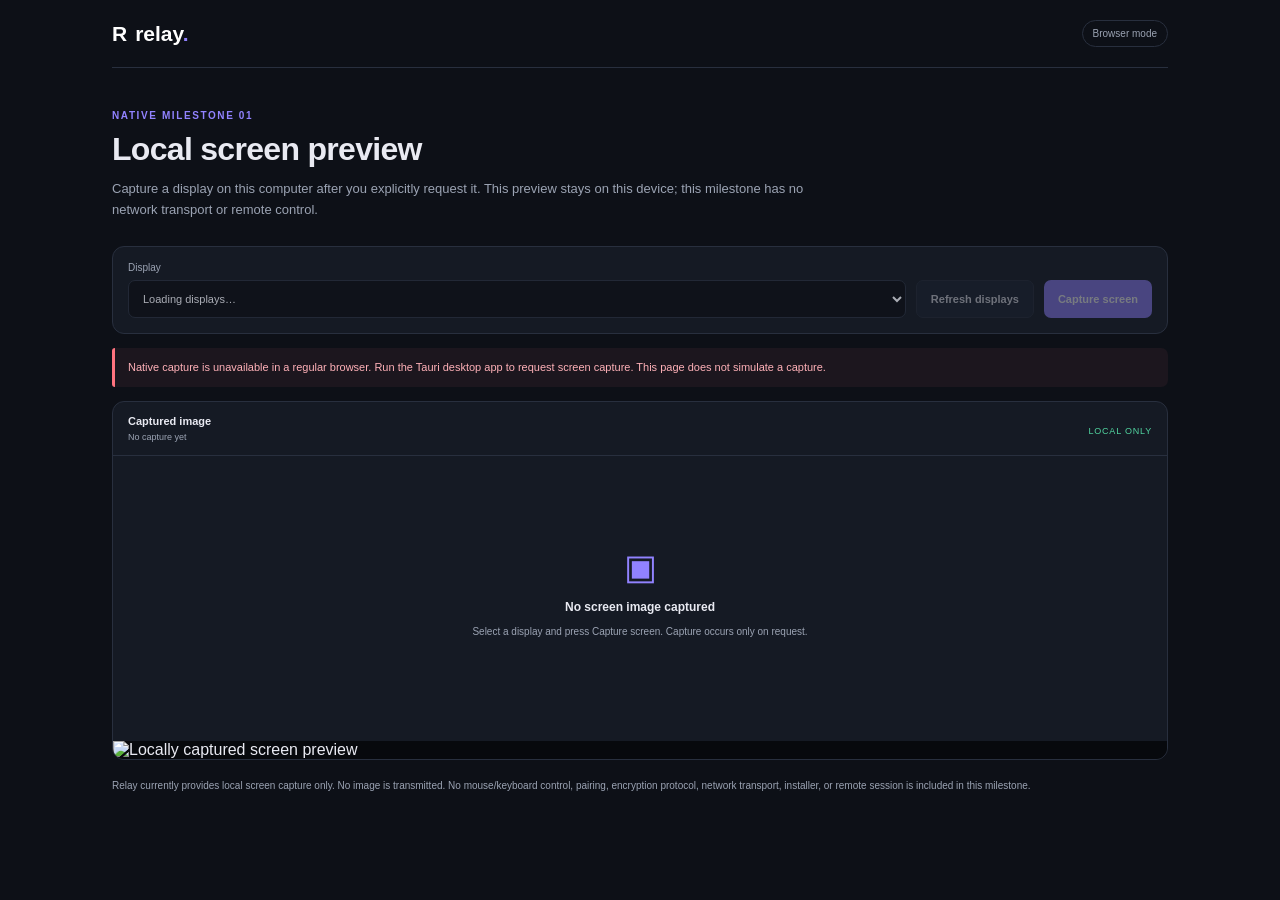
==== desktop-ui/index.html @ 4ce30d59 "Add native local screen capture milestone with Tauri and Rust" ====
<!doctype html>
<html lang="en">
<head>
  <meta charset="utf-8">
  <meta name="viewport" content="width=device-width, initial-scale=1">
  <meta name="color-scheme" content="dark light">
  <title>Relay — Local Screen Preview</title>
  <link rel="stylesheet" href="style.css">
  <script src="app.js" defer></script>
</head>
<body>
  <main class="shell">
    <header class="top"><a class="brand" href="#">R <span>relay<span class="dot">.</span></span></a><span id="runtime" class="badge">Checking runtime…</span></header>
    <section class="intro"><div class="eyebrow">NATIVE MILESTONE 01</div><h1>Local screen preview</h1><p>Capture a display on this computer after you explicitly request it. This preview stays on this device; this milestone has no network transport or remote control.</p></section>
    <section class="toolbar card"><div class="field"><label for="monitor">Display</label><select id="monitor" disabled><option>Loading displays…</option></select></div><button id="refresh" class="secondary" disabled>Refresh displays</button><button id="capture" class="primary" disabled>Capture screen</button></section>
    <p id="status" class="status" role="status">Checking whether this window is running as a native app…</p>
    <section class="preview card"><div class="preview-head"><div><strong>Captured image</strong><span id="dimensions">No capture yet</span></div><span class="local-label"><i></i> LOCAL ONLY</span></div><div id="placeholder" class="placeholder"><div class="display-icon">▣</div><strong>No screen image captured</strong><p>Select a display and press Capture screen. Capture occurs only on request.</p></div><img id="screen" alt="Locally captured screen preview" hidden></section>
    <footer>Relay currently provides local screen capture only. No image is transmitted. No mouse/keyboard control, pairing, encryption protocol, network transport, installer, or remote session is included in this milestone.</footer>
  </main>
</body>
</html>
---- desktop-ui/style.css ----
*{box-sizing:border-box} :root{font-family:Inter,-apple-system,BlinkMacSystemFont,"Segoe UI",sans-serif;color:#e9eaf2;background:#0d1017;font-synthesis:none;text-rendering:optimizeLegibility;--bg:#0d1017;--panel:#151a24;--line:#282f3e;--muted:#9ba3b3;--accent:#9182ff;--green:#51d5a0;--yellow:#f2bd61}body{margin:0;min-width:320px;background:var(--bg);color:#e9eaf2}.shell{max-width:1120px;margin:auto;padding:0 32px 38px}.top{height:68px;border-bottom:1px solid var(--line);display:flex;align-items:center;justify-content:space-between}.brand{display:flex;align-items:center;gap:8px;color:white;text-decoration:none;font-size:21px;font-weight:800}.brand:first-letter{background:var(--accent);border-radius:8px;padding:4px 8px}.dot{color:var(--accent)}.badge{font-size:10px;color:var(--muted);border:1px solid var(--line);border-radius:16px;padding:7px 10px}.intro{padding:42px 0 25px}.eyebrow{font-size:10px;letter-spacing:1.6px;color:var(--accent);font-weight:750;margin-bottom:10px}h1{font-size:32px;letter-spacing:-.7px;margin:0 0 10px}.intro p{max-width:720px;color:var(--muted);font-size:13px;line-height:1.65;margin:0}.card{background:var(--panel);border:1px solid var(--line);border-radius:12px}.toolbar{display:flex;align-items:flex-end;gap:10px;padding:15px;margin-bottom:14px}.field{flex:1;min-width:200px}label{display:block;color:var(--muted);font-size:10px;margin-bottom:7px}select,button{height:38px;border-radius:7px;font:inherit;font-size:11px}select{width:100%;border:1px solid var(--line);background:var(--bg);color:#e9eaf2;padding:0 10px}button{padding:0 14px;cursor:pointer;font-weight:650}button:disabled{opacity:.42;cursor:not-allowed}.primary{background:var(--accent);border:0;color:white}.secondary{border:1px solid var(--line);background:#1b2230;color:#e9eaf2}.status{border-left:3px solid var(--accent);background:#9182ff10;color:var(--muted);font-size:11px;line-height:1.55;padding:11px 13px;border-radius:3px 7px 7px 3px}.status.error{border-color:#ff737f;color:#ffb1b8;background:#ff737f10}.status.success{border-color:var(--green);color:var(--green);background:#51d5a010}.preview{min-height:320px;margin-top:14px;overflow:hidden}.preview-head{display:flex;justify-content:space-between;align-items:center;padding:13px 15px;border-bottom:1px solid var(--line)}.preview-head strong{display:block;font-size:11px}.preview-head span{display:block;font-size:9px;color:var(--muted);margin-top:5px}.local-label{font-size:9px!important;letter-spacing:.8px;color:var(--green)!important;display:flex;align-items:center;gap:6px}.local-label i{width:6px;height:6px;background:var(--green);border-radius:50%}.placeholder{min-height:285px;display:flex;align-items:center;justify-content:center;flex-direction:column;text-align:center;padding:25px}.display-icon{font-size:35px;color:var(--accent);margin-bottom:13px}.placeholder strong{font-size:12px}.placeholder p{max-width:380px;color:var(--muted);font-size:10px;line-height:1.6}#screen{display:block;width:100%;height:auto;max-height:70vh;object-fit:contain;background:#07090d}footer{font-size:10px;color:var(--muted);line-height:1.7;margin-top:17px}@media(max-width:600px){.shell{padding:0 15px 26px}.intro{padding-top:30px}h1{font-size:27px}.toolbar{align-items:stretch;flex-direction:column}.field{min-width:0}button{width:100%}.preview{min-height:250px}}
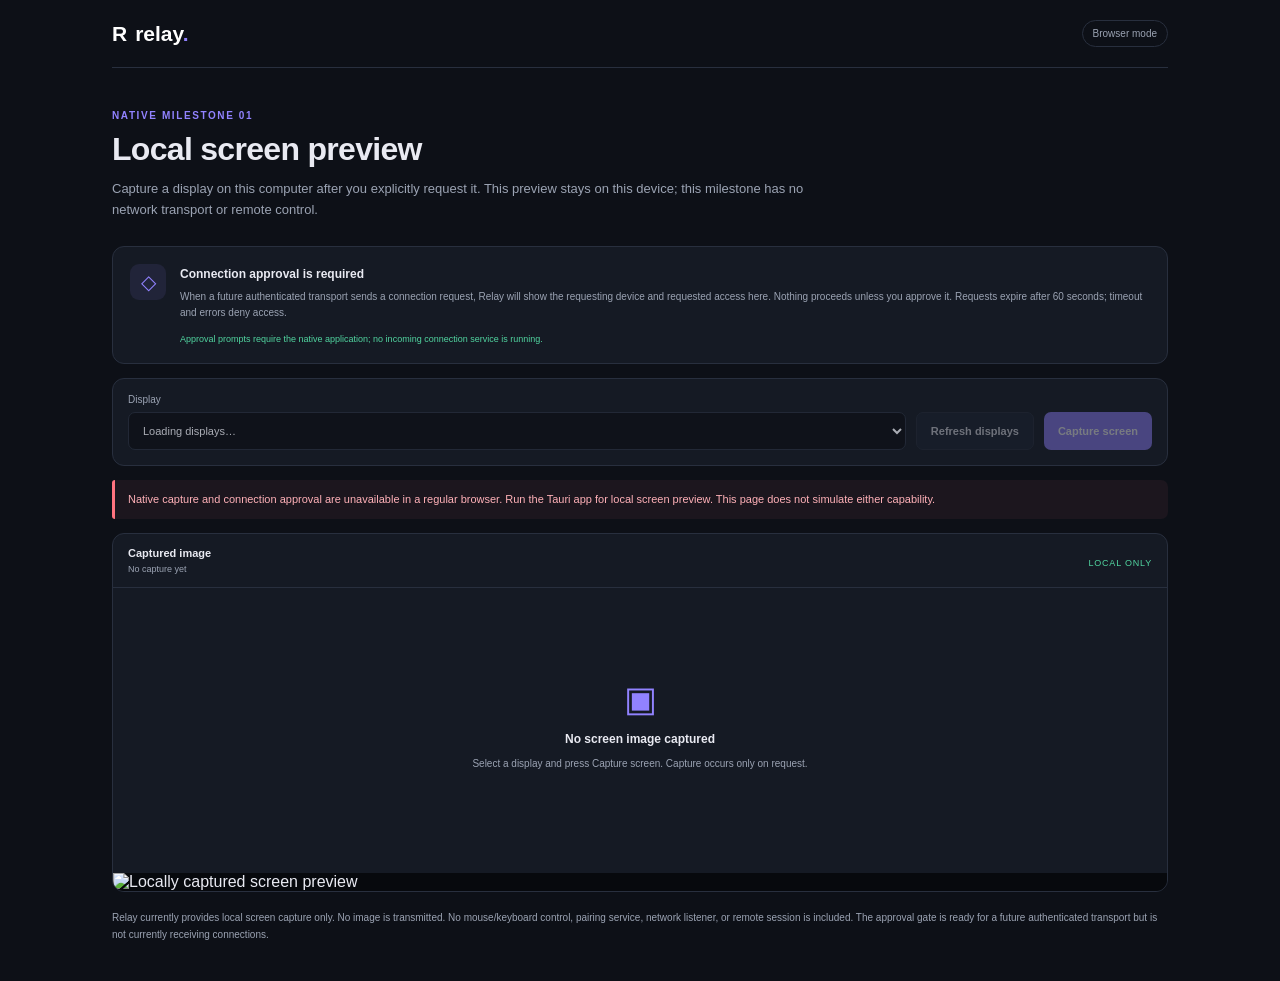
==== commit cf27a815: "Require explicit local approval for future authenticated connection requests" ====
--- a/desktop-ui/index.html
+++ b/desktop-ui/index.html
@@ -12,10 +12,19 @@
   <main class="shell">
     <header class="top"><a class="brand" href="#">R <span>relay<span class="dot">.</span></span></a><span id="runtime" class="badge">Checking runtime…</span></header>
     <section class="intro"><div class="eyebrow">NATIVE MILESTONE 01</div><h1>Local screen preview</h1><p>Capture a display on this computer after you explicitly request it. This preview stays on this device; this milestone has no network transport or remote control.</p></section>
+    <section class="approval-policy card"><div class="policy-icon">◇</div><div><strong>Connection approval is required</strong><p>When a future authenticated transport sends a connection request, Relay will show the requesting device and requested access here. Nothing proceeds unless you approve it. Requests expire after 60 seconds; timeout and errors deny access.</p><span id="approval-status">No incoming connection service is running.</span></div></section>
     <section class="toolbar card"><div class="field"><label for="monitor">Display</label><select id="monitor" disabled><option>Loading displays…</option></select></div><button id="refresh" class="secondary" disabled>Refresh displays</button><button id="capture" class="primary" disabled>Capture screen</button></section>
     <p id="status" class="status" role="status">Checking whether this window is running as a native app…</p>
     <section class="preview card"><div class="preview-head"><div><strong>Captured image</strong><span id="dimensions">No capture yet</span></div><span class="local-label"><i></i> LOCAL ONLY</span></div><div id="placeholder" class="placeholder"><div class="display-icon">▣</div><strong>No screen image captured</strong><p>Select a display and press Capture screen. Capture occurs only on request.</p></div><img id="screen" alt="Locally captured screen preview" hidden></section>
-    <footer>Relay currently provides local screen capture only. No image is transmitted. No mouse/keyboard control, pairing, encryption protocol, network transport, installer, or remote session is included in this milestone.</footer>
+    <footer>Relay currently provides local screen capture only. No image is transmitted. No mouse/keyboard control, pairing service, network listener, or remote session is included. The approval gate is ready for a future authenticated transport but is not currently receiving connections.</footer>
   </main>
+  <dialog id="approval-dialog" class="approval-dialog" aria-labelledby="approval-title">
+    <div class="dialog-eyebrow">INCOMING CONNECTION · REVIEW CAREFULLY</div>
+    <h2 id="approval-title">Allow this device to connect?</h2>
+    <p class="dialog-warning">Only approve a device and person you recognize. Approval is not authentication; the future transport must already have authenticated this device.</p>
+    <dl class="request-details"><div><dt>Device name</dt><dd id="request-name"></dd></div><div><dt>Device ID</dt><dd id="request-id"></dd></div><div><dt>Operating system</dt><dd id="request-os"></dd></div><div><dt>Requested access</dt><dd id="request-access"></dd></div></dl>
+    <p class="expiry">This request expires in 60 seconds. No response means deny.</p>
+    <div class="dialog-buttons"><button id="deny-request" class="secondary">Deny</button><button id="approve-request" class="primary">Approve request</button></div>
+  </dialog>
 </body>
 </html>
--- a/desktop-ui/style.css
+++ b/desktop-ui/style.css
@@ -1 +1 @@
-*{box-sizing:border-box} :root{font-family:Inter,-apple-system,BlinkMacSystemFont,"Segoe UI",sans-serif;color:#e9eaf2;background:#0d1017;font-synthesis:none;text-rendering:optimizeLegibility;--bg:#0d1017;--panel:#151a24;--line:#282f3e;--muted:#9ba3b3;--accent:#9182ff;--green:#51d5a0;--yellow:#f2bd61}body{margin:0;min-width:320px;background:var(--bg);color:#e9eaf2}.shell{max-width:1120px;margin:auto;padding:0 32px 38px}.top{height:68px;border-bottom:1px solid var(--line);display:flex;align-items:center;justify-content:space-between}.brand{display:flex;align-items:center;gap:8px;color:white;text-decoration:none;font-size:21px;font-weight:800}.brand:first-letter{background:var(--accent);border-radius:8px;padding:4px 8px}.dot{color:var(--accent)}.badge{font-size:10px;color:var(--muted);border:1px solid var(--line);border-radius:16px;padding:7px 10px}.intro{padding:42px 0 25px}.eyebrow{font-size:10px;letter-spacing:1.6px;color:var(--accent);font-weight:750;margin-bottom:10px}h1{font-size:32px;letter-spacing:-.7px;margin:0 0 10px}.intro p{max-width:720px;color:var(--muted);font-size:13px;line-height:1.65;margin:0}.card{background:var(--panel);border:1px solid var(--line);border-radius:12px}.toolbar{display:flex;align-items:flex-end;gap:10px;padding:15px;margin-bottom:14px}.field{flex:1;min-width:200px}label{display:block;color:var(--muted);font-size:10px;margin-bottom:7px}select,button{height:38px;border-radius:7px;font:inherit;font-size:11px}select{width:100%;border:1px solid var(--line);background:var(--bg);color:#e9eaf2;padding:0 10px}button{padding:0 14px;cursor:pointer;font-weight:650}button:disabled{opacity:.42;cursor:not-allowed}.primary{background:var(--accent);border:0;color:white}.secondary{border:1px solid var(--line);background:#1b2230;color:#e9eaf2}.status{border-left:3px solid var(--accent);background:#9182ff10;color:var(--muted);font-size:11px;line-height:1.55;padding:11px 13px;border-radius:3px 7px 7px 3px}.status.error{border-color:#ff737f;color:#ffb1b8;background:#ff737f10}.status.success{border-color:var(--green);color:var(--green);background:#51d5a010}.preview{min-height:320px;margin-top:14px;overflow:hidden}.preview-head{display:flex;justify-content:space-between;align-items:center;padding:13px 15px;border-bottom:1px solid var(--line)}.preview-head strong{display:block;font-size:11px}.preview-head span{display:block;font-size:9px;color:var(--muted);margin-top:5px}.local-label{font-size:9px!important;letter-spacing:.8px;color:var(--green)!important;display:flex;align-items:center;gap:6px}.local-label i{width:6px;height:6px;background:var(--green);border-radius:50%}.placeholder{min-height:285px;display:flex;align-items:center;justify-content:center;flex-direction:column;text-align:center;padding:25px}.display-icon{font-size:35px;color:var(--accent);margin-bottom:13px}.placeholder strong{font-size:12px}.placeholder p{max-width:380px;color:var(--muted);font-size:10px;line-height:1.6}#screen{display:block;width:100%;height:auto;max-height:70vh;object-fit:contain;background:#07090d}footer{font-size:10px;color:var(--muted);line-height:1.7;margin-top:17px}@media(max-width:600px){.shell{padding:0 15px 26px}.intro{padding-top:30px}h1{font-size:27px}.toolbar{align-items:stretch;flex-direction:column}.field{min-width:0}button{width:100%}.preview{min-height:250px}}
+*{box-sizing:border-box} :root{font-family:Inter,-apple-system,BlinkMacSystemFont,"Segoe UI",sans-serif;color:#e9eaf2;background:#0d1017;font-synthesis:none;text-rendering:optimizeLegibility;--bg:#0d1017;--panel:#151a24;--line:#282f3e;--muted:#9ba3b3;--accent:#9182ff;--green:#51d5a0;--yellow:#f2bd61}body{margin:0;min-width:320px;background:var(--bg);color:#e9eaf2}.shell{max-width:1120px;margin:auto;padding:0 32px 38px}.top{height:68px;border-bottom:1px solid var(--line);display:flex;align-items:center;justify-content:space-between}.brand{display:flex;align-items:center;gap:8px;color:white;text-decoration:none;font-size:21px;font-weight:800}.brand:first-letter{background:var(--accent);border-radius:8px;padding:4px 8px}.dot{color:var(--accent)}.badge{font-size:10px;color:var(--muted);border:1px solid var(--line);border-radius:16px;padding:7px 10px}.intro{padding:42px 0 25px}.eyebrow{font-size:10px;letter-spacing:1.6px;color:var(--accent);font-weight:750;margin-bottom:10px}h1{font-size:32px;letter-spacing:-.7px;margin:0 0 10px}.intro p{max-width:720px;color:var(--muted);font-size:13px;line-height:1.65;margin:0}.card{background:var(--panel);border:1px solid var(--line);border-radius:12px}.toolbar{display:flex;align-items:flex-end;gap:10px;padding:15px;margin-bottom:14px}.field{flex:1;min-width:200px}label{display:block;color:var(--muted);font-size:10px;margin-bottom:7px}select,button{height:38px;border-radius:7px;font:inherit;font-size:11px}select{width:100%;border:1px solid var(--line);background:var(--bg);color:#e9eaf2;padding:0 10px}button{padding:0 14px;cursor:pointer;font-weight:650}button:disabled{opacity:.42;cursor:not-allowed}.primary{background:var(--accent);border:0;color:white}.secondary{border:1px solid var(--line);background:#1b2230;color:#e9eaf2}.status{border-left:3px solid var(--accent);background:#9182ff10;color:var(--muted);font-size:11px;line-height:1.55;padding:11px 13px;border-radius:3px 7px 7px 3px}.status.error{border-color:#ff737f;color:#ffb1b8;background:#ff737f10}.status.success{border-color:var(--green);color:var(--green);background:#51d5a010}.preview{min-height:320px;margin-top:14px;overflow:hidden}.preview-head{display:flex;justify-content:space-between;align-items:center;padding:13px 15px;border-bottom:1px solid var(--line)}.preview-head strong{display:block;font-size:11px}.preview-head span{display:block;font-size:9px;color:var(--muted);margin-top:5px}.local-label{font-size:9px!important;letter-spacing:.8px;color:var(--green)!important;display:flex;align-items:center;gap:6px}.local-label i{width:6px;height:6px;background:var(--green);border-radius:50%}.placeholder{min-height:285px;display:flex;align-items:center;justify-content:center;flex-direction:column;text-align:center;padding:25px}.display-icon{font-size:35px;color:var(--accent);margin-bottom:13px}.placeholder strong{font-size:12px}.placeholder p{max-width:380px;color:var(--muted);font-size:10px;line-height:1.6}#screen{display:block;width:100%;height:auto;max-height:70vh;object-fit:contain;background:#07090d}footer{font-size:10px;color:var(--muted);line-height:1.7;margin-top:17px}.approval-policy{display:flex;gap:14px;padding:17px;margin-bottom:14px}.policy-icon{flex:none;width:36px;height:36px;display:grid;place-items:center;border-radius:9px;background:#9182ff18;color:var(--accent);font-size:20px}.approval-policy strong{font-size:12px}.approval-policy p{font-size:10px;line-height:1.6;color:var(--muted);margin:7px 0}.approval-policy span{font-size:9px;color:var(--green)}.approval-dialog{width:min(490px,calc(100% - 28px));background:#151a24;color:#e9eaf2;border:1px solid #343c4d;border-radius:14px;padding:23px;box-shadow:0 24px 80px #0009}.approval-dialog::backdrop{background:#05070bd9;backdrop-filter:blur(4px)}.dialog-eyebrow{font-size:9px;letter-spacing:1.4px;color:#ffbd66;font-weight:750;margin-bottom:10px}.approval-dialog h2{font-size:19px;margin:0 0 9px}.dialog-warning{font-size:11px;line-height:1.6;color:#ffca88}.request-details{margin:18px 0 12px;border-top:1px solid #282f3e}.request-details div{display:grid;grid-template-columns:125px 1fr;gap:12px;padding:10px 0;border-bottom:1px solid #282f3e}.request-details dt{font-size:10px;color:#9ba3b3}.request-details dd{font-size:11px;margin:0;overflow-wrap:anywhere}.expiry{font-size:10px;color:#9ba3b3}.dialog-buttons{display:flex;justify-content:flex-end;gap:9px;margin-top:20px}.expiry{color:#f2bd61}@media(max-width:600px){.shell{padding:0 15px 26px}.intro{padding-top:30px}h1{font-size:27px}.toolbar{align-items:stretch;flex-direction:column}.field{min-width:0}button{width:100%}.preview{min-height:250px}.approval-policy{align-items:flex-start}.request-details div{grid-template-columns:100px 1fr}.dialog-buttons{flex-direction:column-reverse}}
